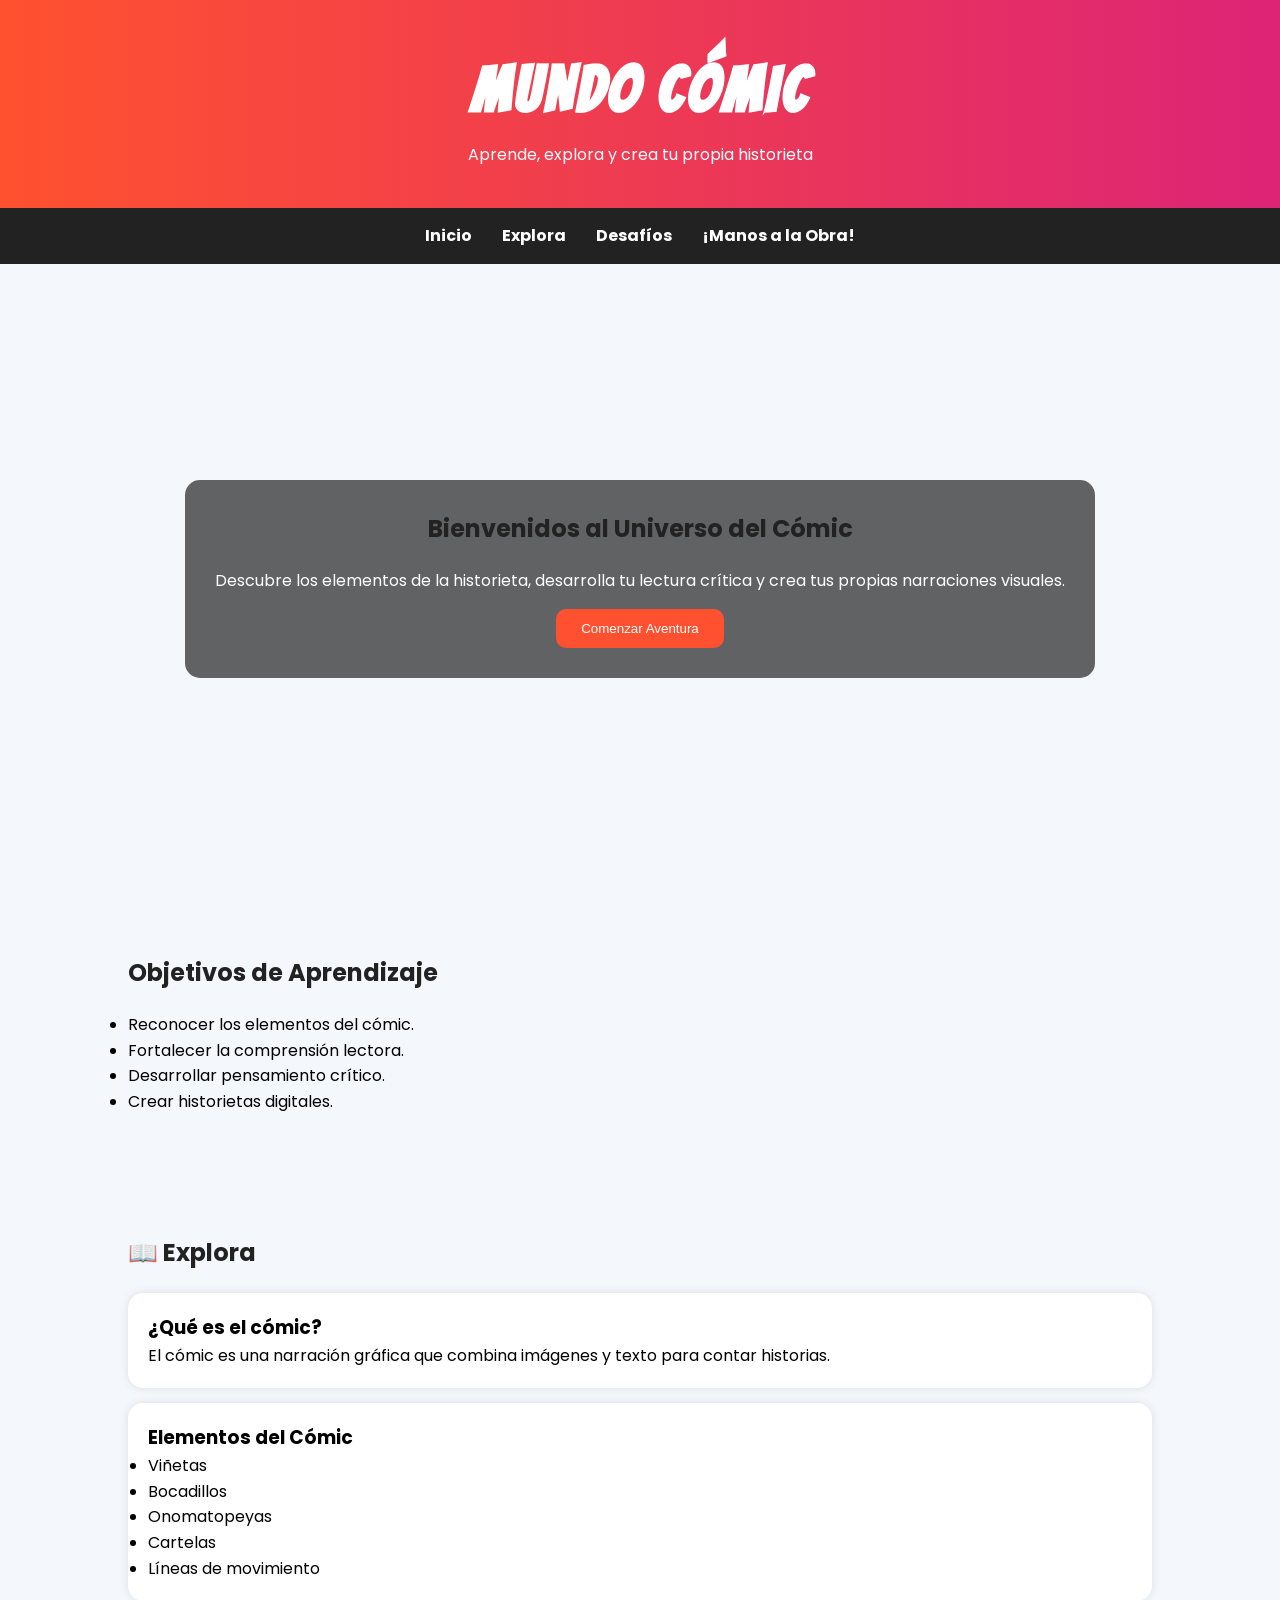
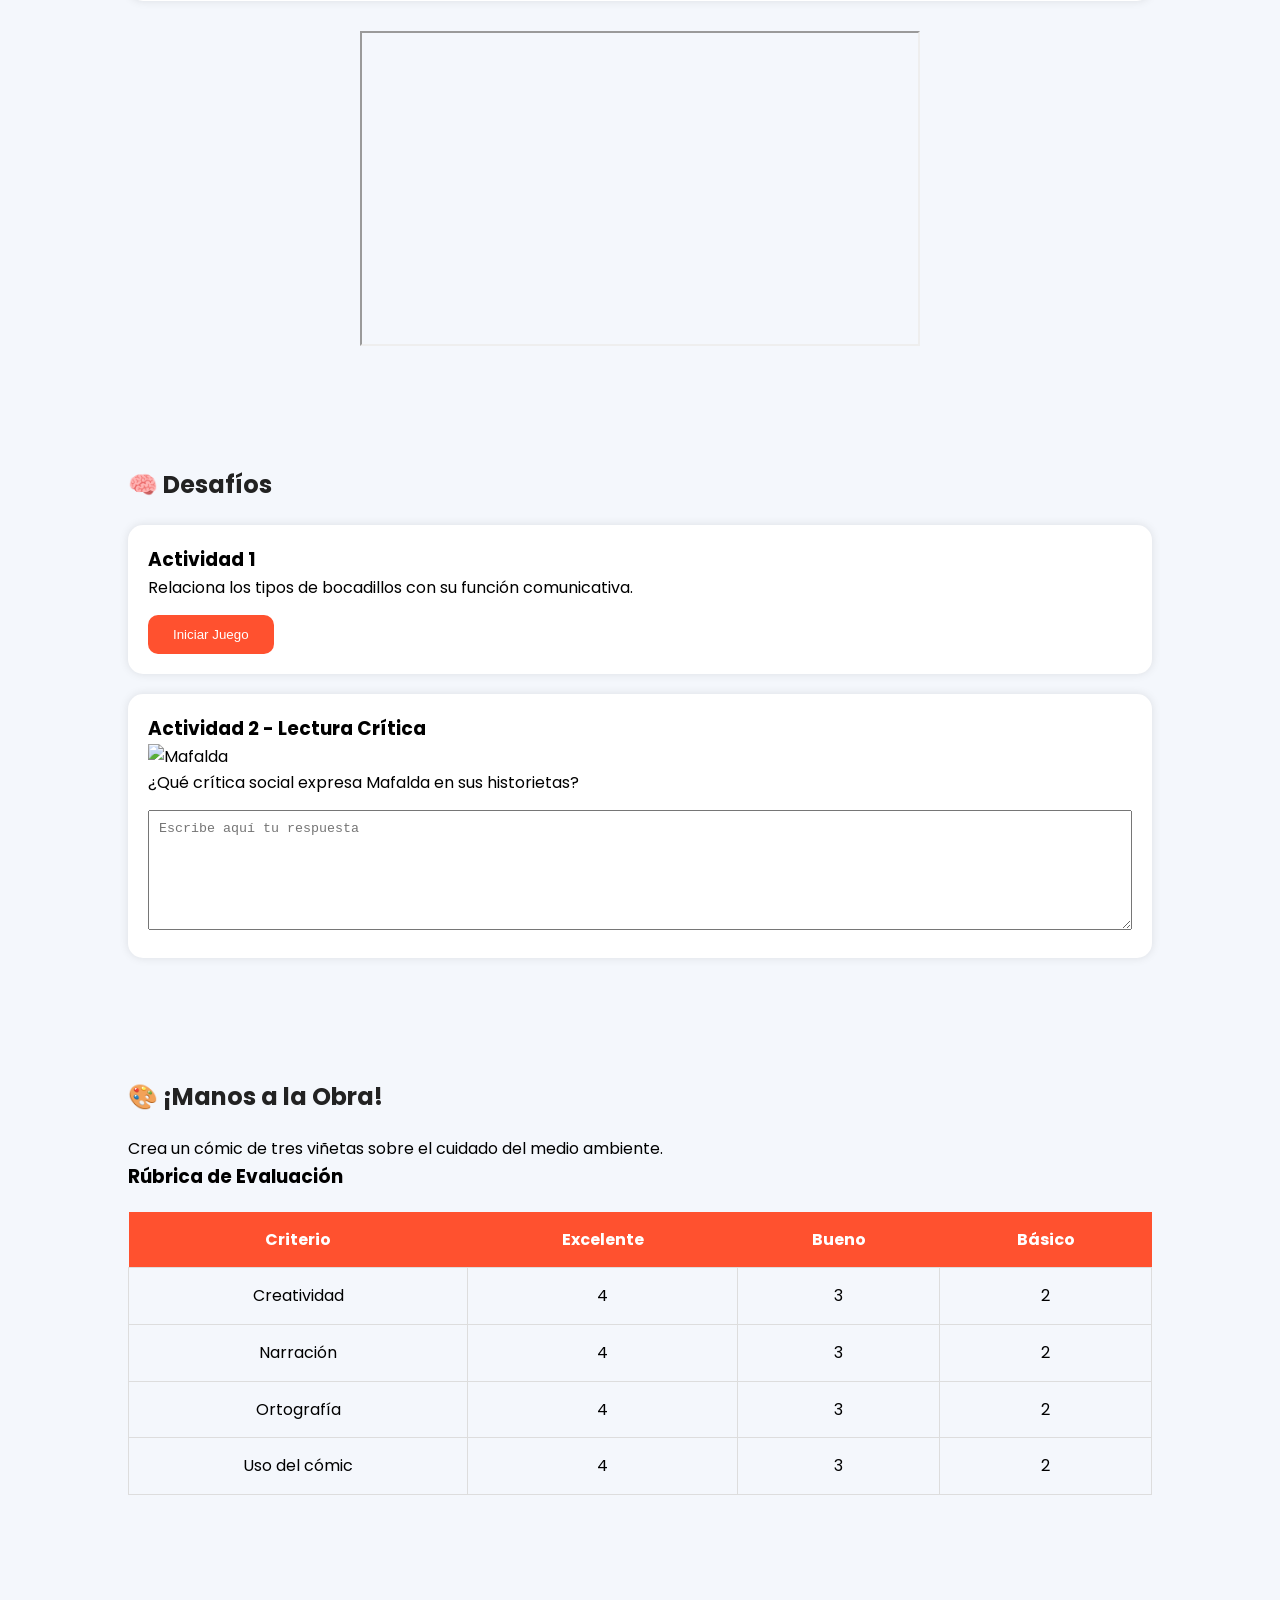
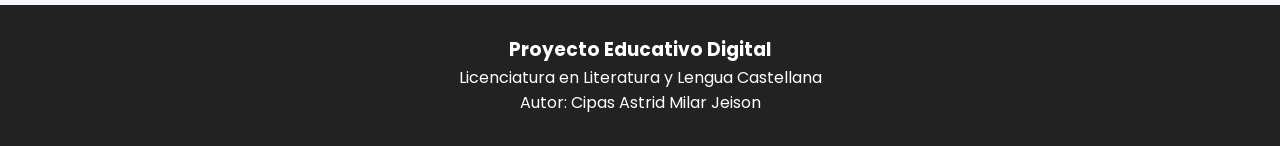
==== MundoComic/index.html @ 4e301464 "Add files via upload Descubre los elementos de la historieta, desarrolla tu lectura crítica y crea t" ====
<!DOCTYPE html>
<html lang="es">
<head>
<meta charset="UTF-8">
<meta name="viewport" content="width=device-width, initial-scale=1.0">

<title>Mundo Cómic - Recurso Educativo Digital</title>

<link rel="stylesheet" href="estilos.css">

<link href="https://fonts.googleapis.com/css2?family=Bangers&family=Poppins:wght@300;400;600&display=swap" rel="stylesheet">

</head>
<body>

<header>
    <h1>MUNDO CÓMIC</h1>
    <p>Aprende, explora y crea tu propia historieta</p>
</header>

<nav>
    <ul>
        <li><a href="#inicio">Inicio</a></li>
        <li><a href="#explora">Explora</a></li>
        <li><a href="#desafios">Desafíos</a></li>
        <li><a href="#obra">¡Manos a la Obra!</a></li>
    </ul>
</nav>

<section id="inicio" class="hero">

    <div class="contenido">
        <h2>Bienvenidos al Universo del Cómic</h2>

        <p>
            Descubre los elementos de la historieta,
            desarrolla tu lectura crítica y crea
            tus propias narraciones visuales.
        </p>

        <button onclick="mostrarMensaje()">
            Comenzar Aventura
        </button>

    </div>

</section>

<section id="objetivos">

    <h2>Objetivos de Aprendizaje</h2>

    <ul>
        <li>Reconocer los elementos del cómic.</li>
        <li>Fortalecer la comprensión lectora.</li>
        <li>Desarrollar pensamiento crítico.</li>
        <li>Crear historietas digitales.</li>
    </ul>

</section>

<section id="explora">

    <h2>📖 Explora</h2>

    <div class="card">

        <h3>¿Qué es el cómic?</h3>

        <p>
            El cómic es una narración gráfica que combina
            imágenes y texto para contar historias.
        </p>

    </div>

    <div class="card">

        <h3>Elementos del Cómic</h3>

        <ul>
            <li>Viñetas</li>
            <li>Bocadillos</li>
            <li>Onomatopeyas</li>
            <li>Cartelas</li>
            <li>Líneas de movimiento</li>
        </ul>

    </div>

    <div class="video">

        <iframe width="560"
        height="315"
        src="https://www.youtube.com/embed/RY6M0J5VJ3w"
        title="Historia del cómic"
        allowfullscreen></iframe>

    </div>

</section>

<section id="desafios">

    <h2>🧠 Desafíos</h2>

    <div class="actividad">

        <h3>Actividad 1</h3>

        <p>
            Relaciona los tipos de bocadillos con
            su función comunicativa.
        </p>

        <button onclick="actividad1()">
            Iniciar Juego
        </button>

    </div>

    <div class="actividad">

        <h3>Actividad 2 - Lectura Crítica</h3>

        <img src="https://upload.wikimedia.org/wikipedia/commons/3/32/Mafalda.png"
             alt="Mafalda">

        <p>
            ¿Qué crítica social expresa Mafalda
            en sus historietas?
        </p>

        <textarea id="respuesta"
        placeholder="Escribe aquí tu respuesta"></textarea>

    </div>

</section>

<section id="obra">

    <h2>🎨 ¡Manos a la Obra!</h2>

    <p>
        Crea un cómic de tres viñetas sobre
        el cuidado del medio ambiente.
    </p>

    <h3>Rúbrica de Evaluación</h3>

    <table>

        <tr>
            <th>Criterio</th>
            <th>Excelente</th>
            <th>Bueno</th>
            <th>Básico</th>
        </tr>

        <tr>
            <td>Creatividad</td>
            <td>4</td>
            <td>3</td>
            <td>2</td>
        </tr>

        <tr>
            <td>Narración</td>
            <td>4</td>
            <td>3</td>
            <td>2</td>
        </tr>

        <tr>
            <td>Ortografía</td>
            <td>4</td>
            <td>3</td>
            <td>2</td>
        </tr>

        <tr>
            <td>Uso del cómic</td>
            <td>4</td>
            <td>3</td>
            <td>2</td>
        </tr>

    </table>

</section>

<footer>

    <h3>Proyecto Educativo Digital</h3>

    <p>
        Licenciatura en Literatura y Lengua Castellana
    </p>

    <p>
        Autor: Cipas Astrid Milar Jeison
    </p>

</footer>

<script src="script.js"></script>

</body>
</html>
---- MundoComic/estilos.css ----
*{
margin:0;
padding:0;
box-sizing:border-box;
}

body{
font-family:'Poppins',sans-serif;
background:#f4f7fc;
line-height:1.6;
}

header{
background:linear-gradient(90deg,#ff512f,#dd2476);
color:white;
padding:40px;
text-align:center;
}

header h1{
font-family:'Bangers',cursive;
font-size:4rem;
letter-spacing:3px;
}

nav{
background:#222;
}

nav ul{
display:flex;
justify-content:center;
list-style:none;
}

nav li{
padding:15px;
}

nav a{
color:white;
text-decoration:none;
font-weight:bold;
}

nav a:hover{
color:yellow;
}

.hero{
height:70vh;
display:flex;
justify-content:center;
align-items:center;
background:url("https://images.unsplash.com/photo-1515879218367-8466d910aaa4")
center/cover;
color:white;
text-align:center;
}

.contenido{
background:rgba(0,0,0,.6);
padding:30px;
border-radius:15px;
}

button{
background:#ff512f;
color:white;
padding:12px 25px;
border:none;
border-radius:10px;
cursor:pointer;
margin-top:15px;
}

button:hover{
background:#dd2476;
}

section{
padding:60px 10%;
}

h2{
margin-bottom:20px;
color:#222;
}

.card{
background:white;
padding:20px;
margin:15px 0;
border-radius:15px;
box-shadow:0 0 10px rgba(0,0,0,.1);
}

.video{
display:flex;
justify-content:center;
margin-top:30px;
}

.actividad{
background:white;
padding:20px;
margin-top:20px;
border-radius:15px;
box-shadow:0 0 10px rgba(0,0,0,.1);
}

textarea{
width:100%;
height:120px;
padding:10px;
margin-top:15px;
}

table{
width:100%;
border-collapse:collapse;
margin-top:20px;
}

table th{
background:#ff512f;
color:white;
padding:15px;
}

table td{
padding:15px;
border:1px solid #ddd;
text-align:center;
}

footer{
background:#222;
color:white;
text-align:center;
padding:30px;
margin-top:50px;
}
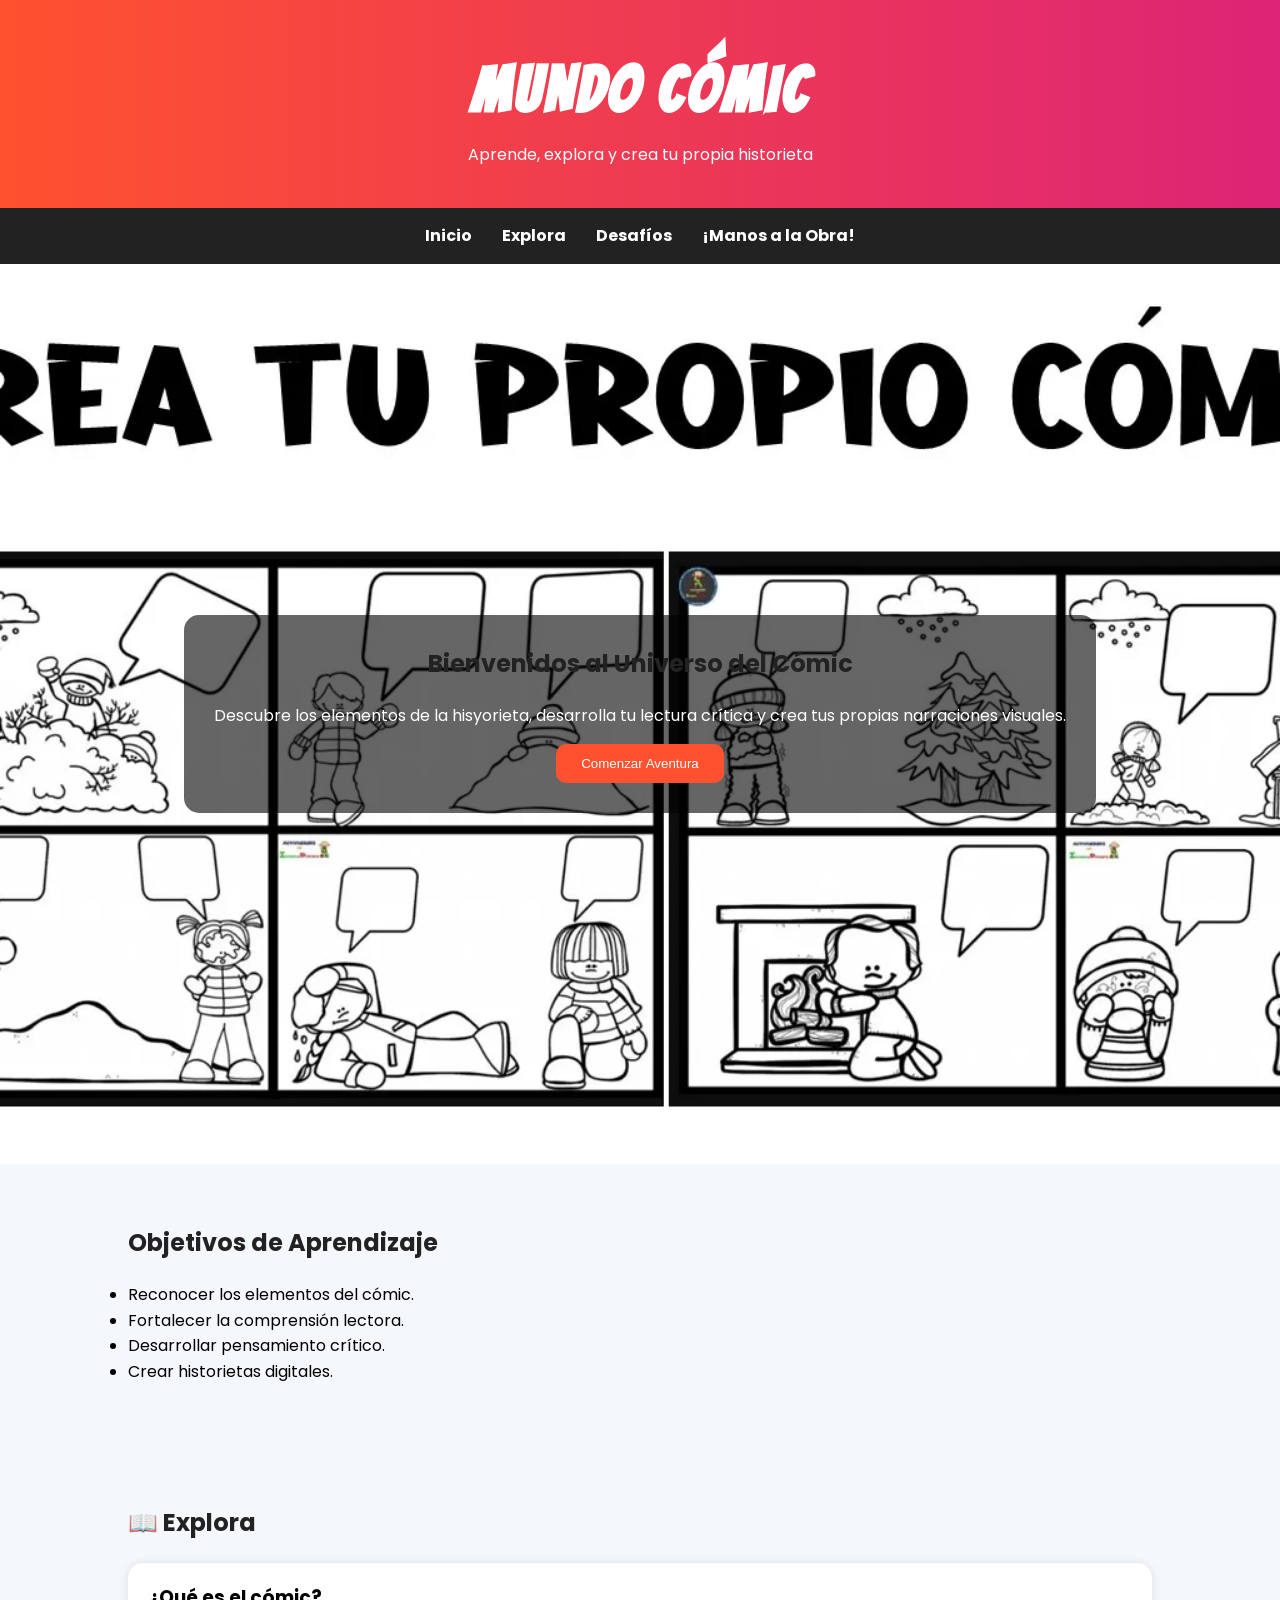
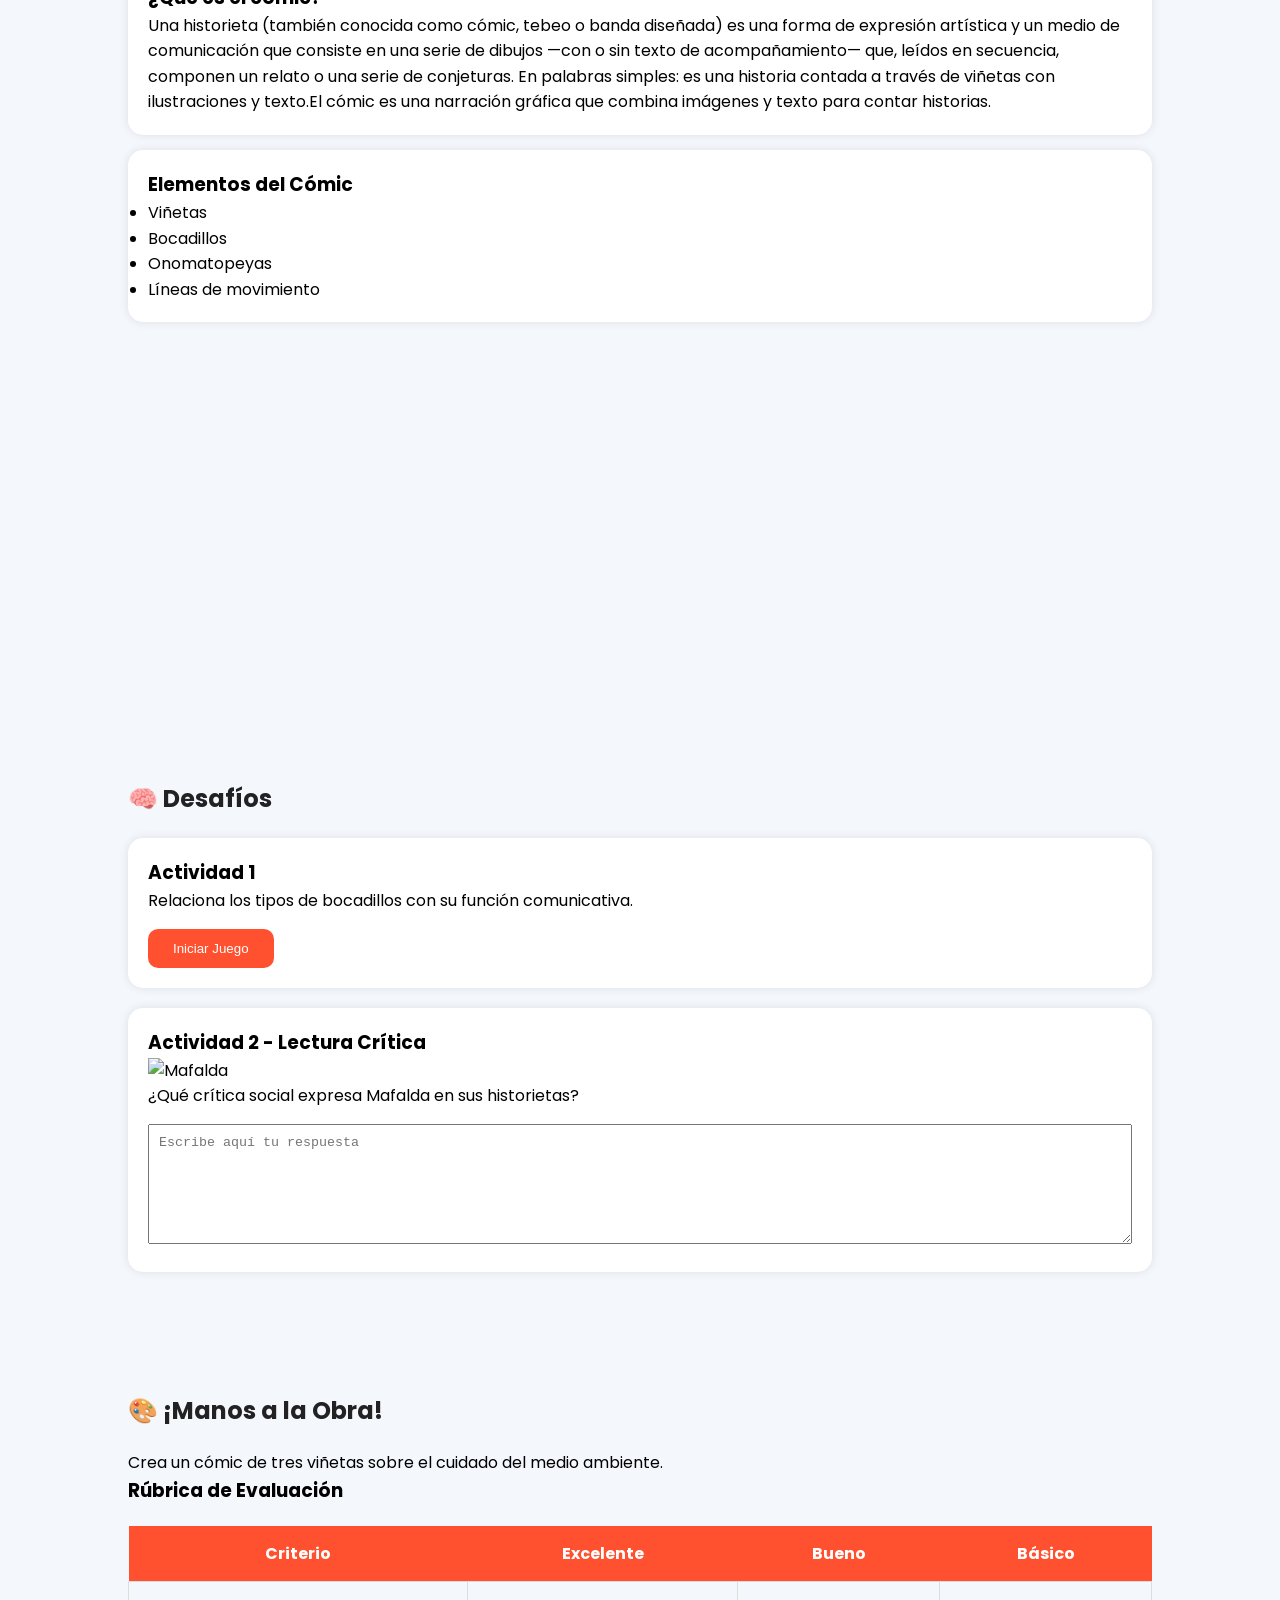
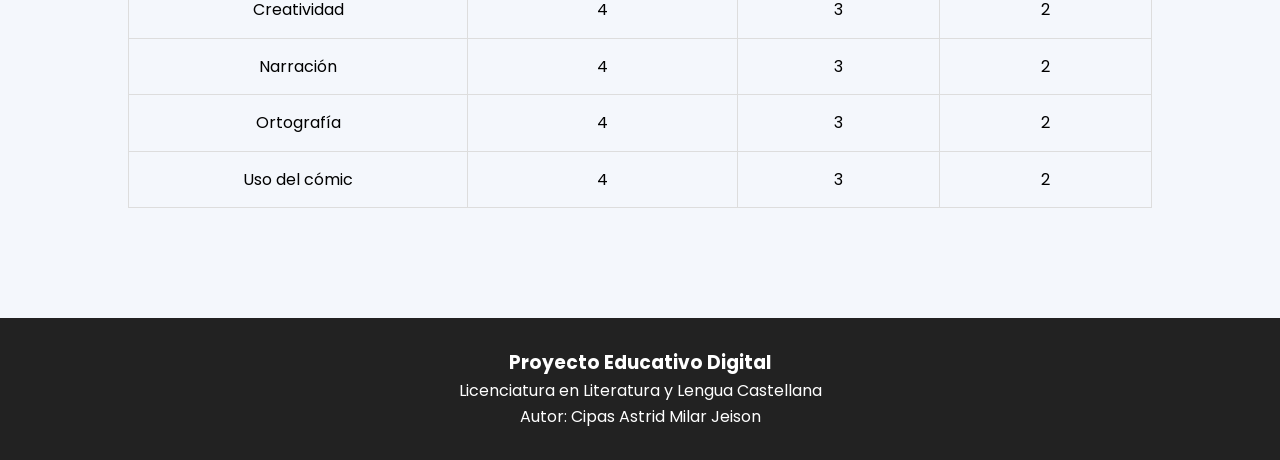
==== commit 44454c62: "Add files via upload" ====
--- a/MundoComic/index.html
+++ b/MundoComic/index.html
@@ -9,7 +9,6 @@
 <link rel="stylesheet" href="estilos.css">
 
 <link href="https://fonts.googleapis.com/css2?family=Bangers&family=Poppins:wght@300;400;600&display=swap" rel="stylesheet">
-
 </head>
 <body>
 
@@ -33,7 +32,7 @@
         <h2>Bienvenidos al Universo del Cómic</h2>
 
         <p>
-            Descubre los elementos de la historieta,
+            Descubre los elementos de la hisyorieta,
             desarrolla tu lectura crítica y crea
             tus propias narraciones visuales.
         </p>
@@ -68,7 +67,9 @@
         <h3>¿Qué es el cómic?</h3>
 
         <p>
-            El cómic es una narración gráfica que combina
+            Una historieta (también conocida como cómic, tebeo o banda diseñada) es una forma de expresión artística y un medio de comunicación que consiste en una serie de dibujos —con o sin texto de acompañamiento— que, leídos en secuencia, componen un relato o una serie de conjeturas.
+
+En palabras simples: es una historia contada a través de viñetas con ilustraciones y texto.El cómic es una narración gráfica que combina
             imágenes y texto para contar historias.
         </p>
 
@@ -82,19 +83,12 @@
             <li>Viñetas</li>
             <li>Bocadillos</li>
             <li>Onomatopeyas</li>
-            <li>Cartelas</li>
             <li>Líneas de movimiento</li>
         </ul>
 
     </div>
 
-    <div class="video">
-
-        <iframe width="560"
-        height="315"
-        src="https://www.youtube.com/embed/RY6M0J5VJ3w"
-        title="Historia del cómic"
-        allowfullscreen></iframe>
+    <iframe width="560" height="315" src="https://www.youtube.com/embed/eKnQOsfHeDU?si=RpbJvka_5N76Y5UP" title="YouTube video player" frameborder="0" allow="accelerometer; autoplay; clipboard-write; encrypted-media; gyroscope; picture-in-picture; web-share" referrerpolicy="strict-origin-when-cross-origin" allowfullscreen></iframe>
 
     </div>
 
--- a/MundoComic/estilos.css
+++ b/MundoComic/estilos.css
@@ -48,12 +48,13 @@
 }
 
 .hero{
-height:70vh;
+height:100vh;
 display:flex;
 justify-content:center;
 align-items:center;
-background:url("https://images.unsplash.com/photo-1515879218367-8466d910aaa4")
-center/cover;
+background:url("img/PORTADA-COMIC-INVIERNO.webp");
+background-size:cover;
+background-position:center;
 color:white;
 text-align:center;
 }
